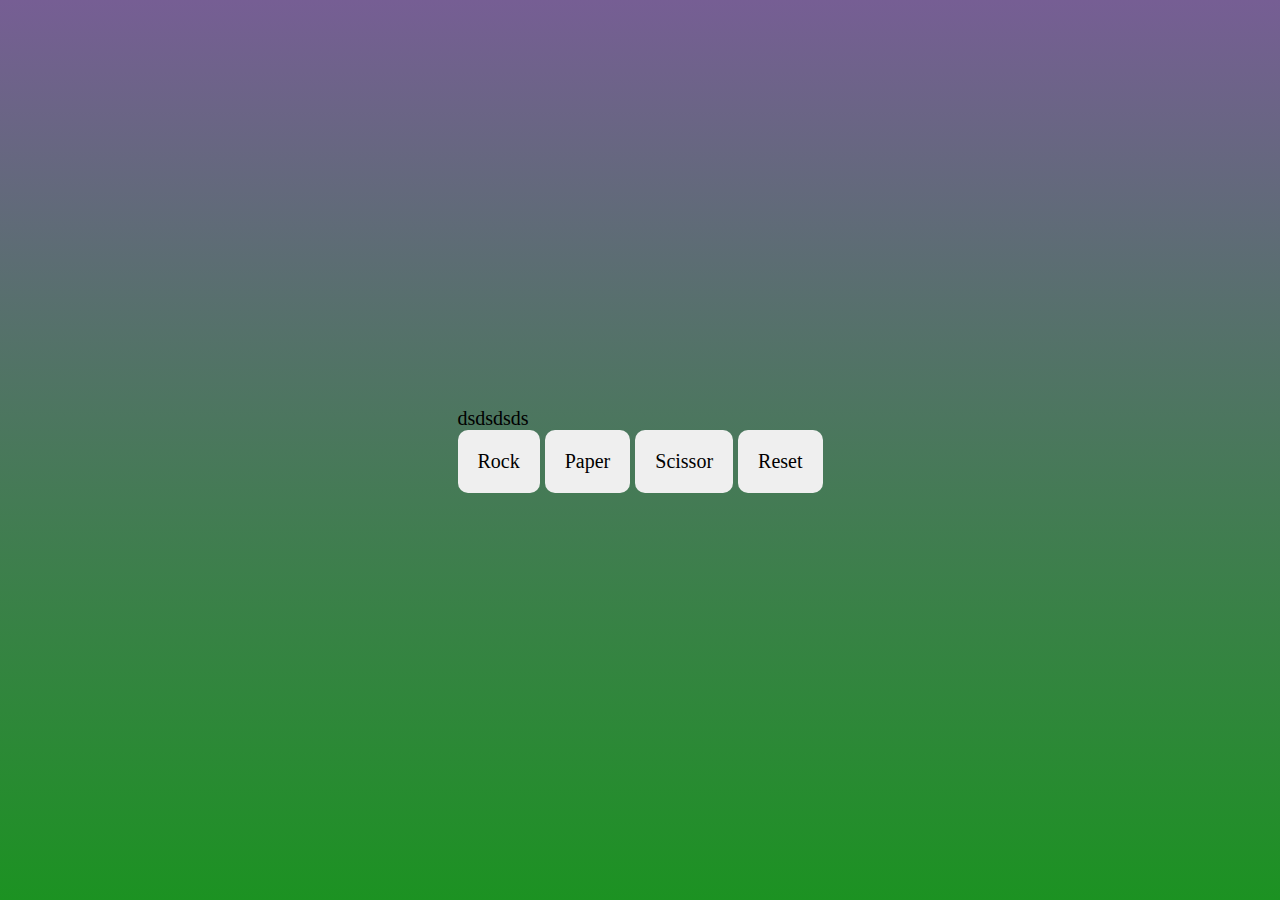
==== Calculator/index.html @ dc50d467 "Rock-Paper-Scissor(Project Phase 1)" ====
<!DOCTYPE html>
<html lang="en">
<head>
    <meta charset="UTF-8">
    <meta name="viewport" content="width=device-width, initial-scale=1.0">
    <title>Rock Paper Scissor</title>
    <link rel="stylesheet" href="index.css">
</head>
<body>
    <div class="outer-container">
        <div class="">
            <p>dsdsdsds</p>
            <button value="Rock" onclick="" >Rock</button>
            <button value="Paper"onclick="">Paper</button>
            <button value="Scissor" onclick="">Scissor</button>
            <button onclick="">Reset</button>
        </div>
    </div>
    <script src="index.js"></script>
</body>
</html>
---- Calculator/index.css ----
* {
    font-family: 'Times New Roman', serif;
    margin: 0;
    padding: 0;
    box-sizing: border-box;
    font-size: 20px;
}
.outer-container {
    width: 100%;
    min-height: 100vh;
    background-image: linear-gradient(to top, #1c9222 0%, #765e94 100%);
    display: flex;
    justify-content: center;
    align-items: center;
}
button{
    border-radius: 10px;
    border-style: none;
    padding: 20px;
}
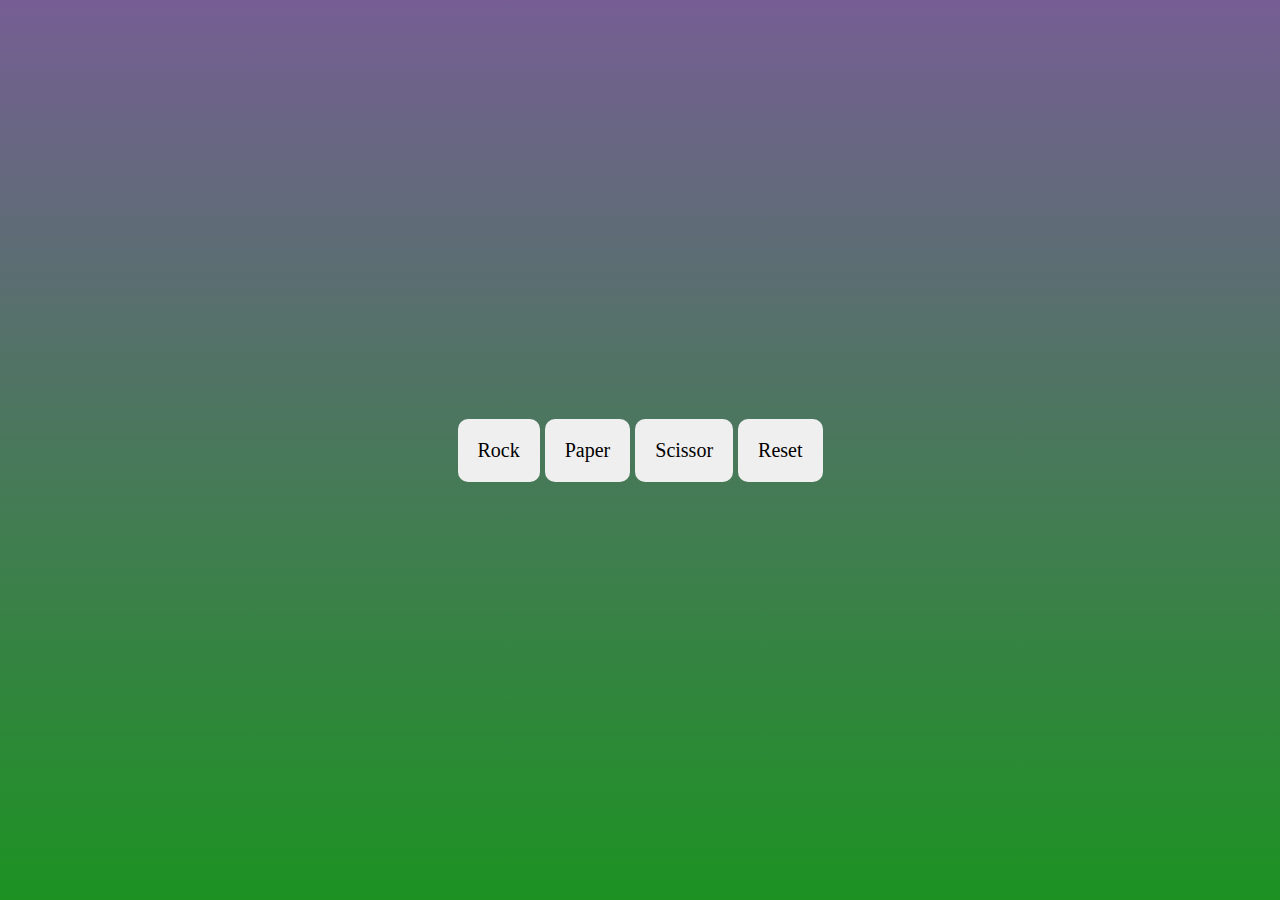
==== commit 39b5074c: "Day 3(Rock-Paper-Scissor): Update Score Function" ====
--- a/Calculator/index.html
+++ b/Calculator/index.html
@@ -9,11 +9,12 @@
 <body>
     <div class="outer-container">
         <div class="">
-            <p>dsdsdsds</p>
-            <button value="Rock" onclick="" >Rock</button>
-            <button value="Paper"onclick="">Paper</button>
-            <button value="Scissor" onclick="">Scissor</button>
-            <button onclick="">Reset</button>
+            <p id="display"></p>
+            <p id="score"></p>
+            <button value="Rock" id="btn">Rock</button>
+            <button value="Paper" id="btn">Paper</button>
+            <button value="Scissor" id="btn">Scissor</button>
+            <button>Reset</button>
         </div>
     </div>
     <script src="index.js"></script>
--- a/Calculator/index.css
+++ b/Calculator/index.css
@@ -17,4 +17,7 @@
     border-radius: 10px;
     border-style: none;
     padding: 20px;
+}
+p{
+    
 }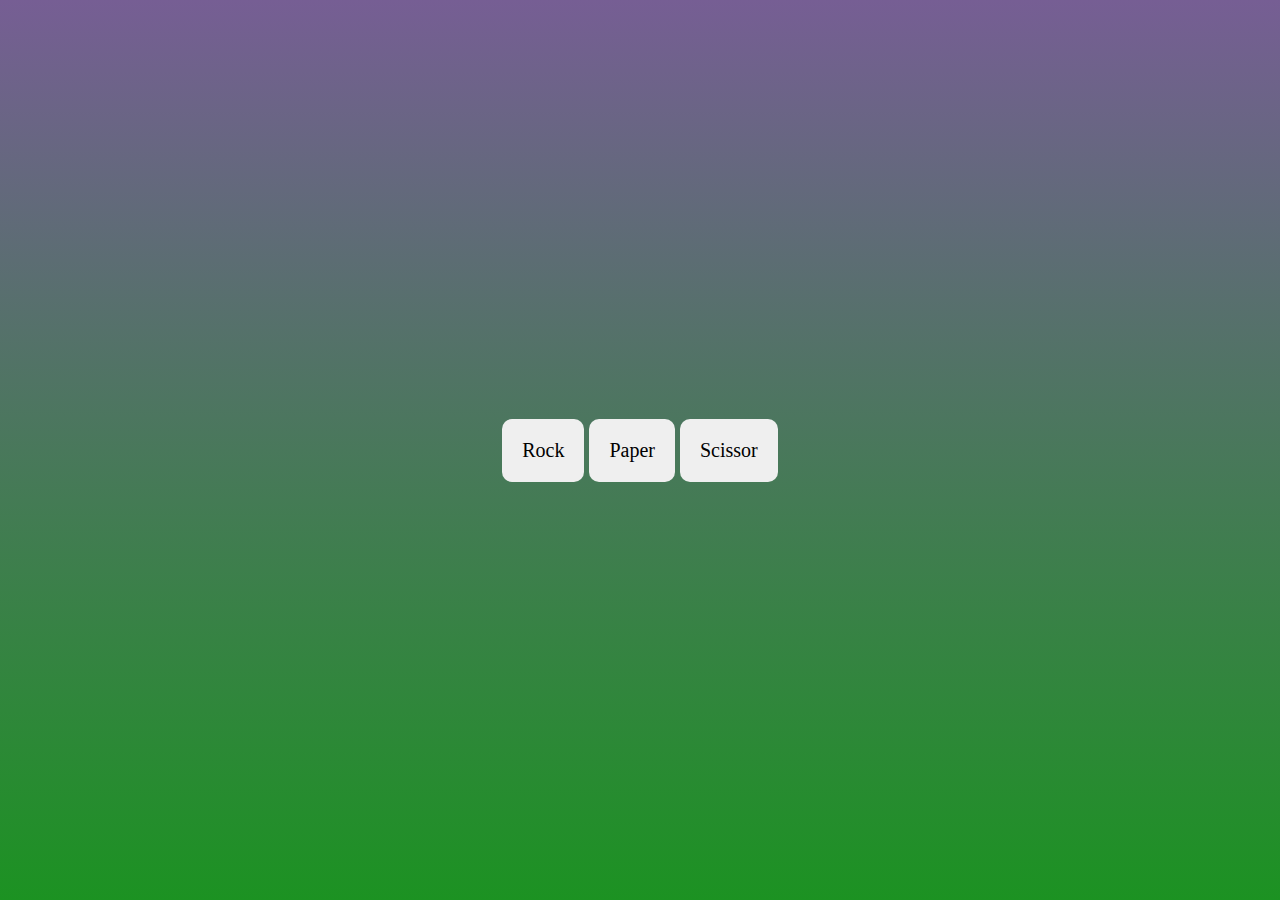
==== commit 3619da45: "Rock-Paper-Scissor(Display Score function complete))" ====
--- a/Calculator/index.html
+++ b/Calculator/index.html
@@ -8,15 +8,14 @@
 </head>
 <body>
     <div class="outer-container">
-        <div class="">
+        <div class="container">
             <p id="display"></p>
             <p id="score"></p>
-            <button value="Rock" id="btn">Rock</button>
-            <button value="Paper" id="btn">Paper</button>
-            <button value="Scissor" id="btn">Scissor</button>
-            <button>Reset</button>
+            <button value="Rock" class="btn">Rock</button>
+            <button value="Paper" class="btn">Paper</button>
+            <button value="Scissor" class="btn">Scissor</button>
         </div>
     </div>
     <script src="index.js"></script>
 </body>
-</html>+</html>
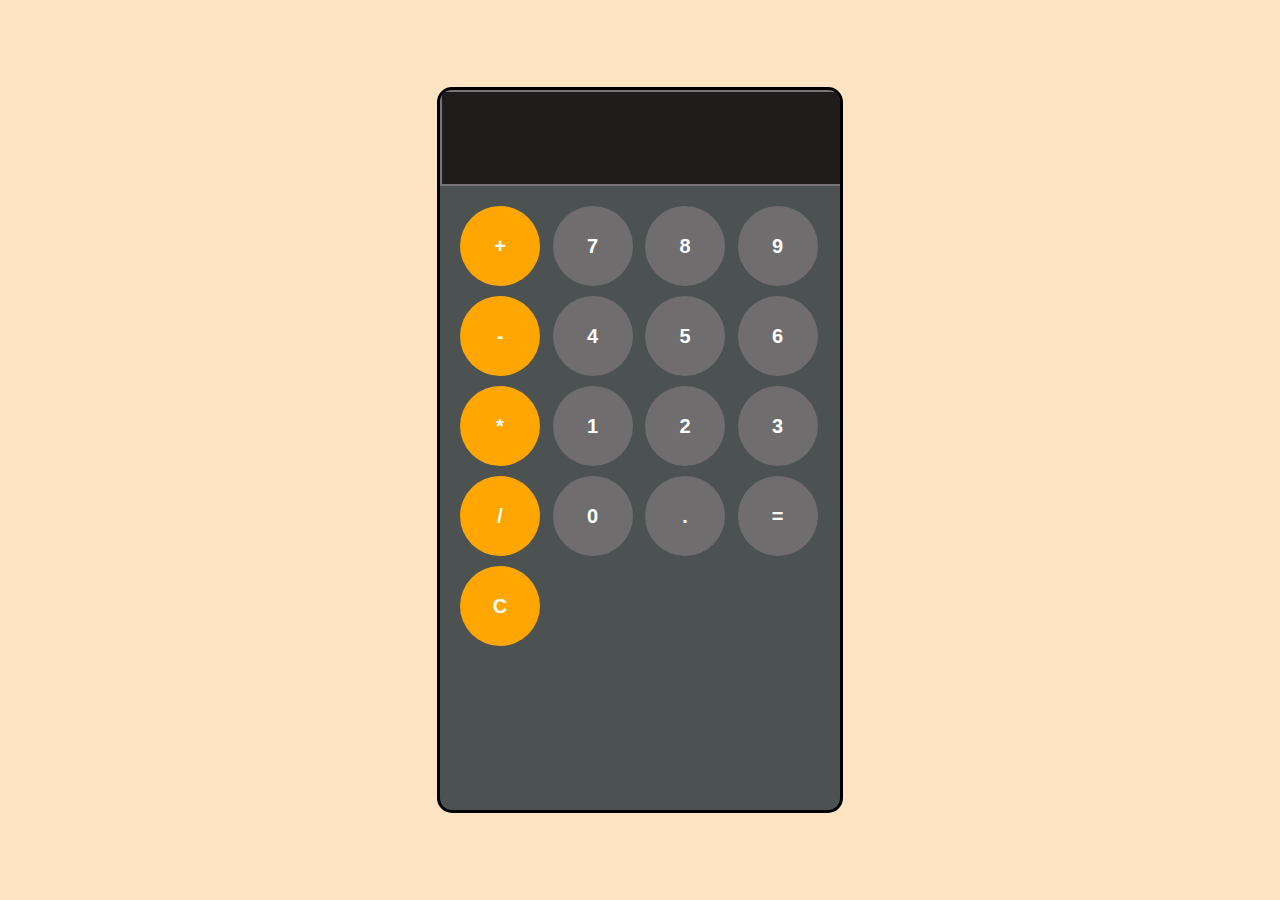
==== commit 9ad8a20d: "Calculator Project(HTML & CSS)" ====
--- a/Calculator/index.html
+++ b/Calculator/index.html
@@ -3,19 +3,33 @@
 <head>
     <meta charset="UTF-8">
     <meta name="viewport" content="width=device-width, initial-scale=1.0">
-    <title>Rock Paper Scissor</title>
     <link rel="stylesheet" href="index.css">
+    <title>Calculator</title>
 </head>
 <body>
-    <div class="outer-container">
-        <div class="container">
-            <p id="display"></p>
-            <p id="score"></p>
-            <button value="Rock" class="btn">Rock</button>
-            <button value="Paper" class="btn">Paper</button>
-            <button value="Scissor" class="btn">Scissor</button>
+    <div class= "outer-container">
+        <input id="display" readonly>
+        <div class="key">
+            <button class="operation">+</button>
+            <button>7</button>
+            <button>8</button>
+            <button>9</button>
+            <button class="operation">-</button>
+            <button>4</button>
+            <button>5</button>
+            <button>6</button>
+            <button class="operation">*</button>
+            <button>1</button>
+            <button>2</button>
+            <button>3</button>
+            <button class="operation">/</button>
+            <button>0</button>
+            <button>.</button>
+            <button>=</button>
+            <button class="operation">C</button>
         </div>
     </div>
+
     <script src="index.js"></script>
 </body>
-</html>
+</html>--- a/Calculator/index.css
+++ b/Calculator/index.css
@@ -1,23 +1,67 @@
-* {
-    font-family: 'Times New Roman', serif;
+*{
+    font-family: 'Segoe UI', Tahoma, Geneva, Verdana, sans-serif;
+    padding: 0;
     margin: 0;
-    padding: 0;
-    box-sizing: border-box;
-    font-size: 20px;
+
 }
-.outer-container {
+body{
+    display: flex;
+    align-items: center;
+    justify-content: center;
+    height: 100vh;
+    background-color: bisque;
+}
+.outer-container{
+    border-style:solid;
+    height: 80vh;
+    border-radius: 15px;
+    max-width: 400px;
+    overflow: hidden;
+    background-color:hsl(180, 4%, 31%);
+}
+#display{
+    border-style: solid;
     width: 100%;
-    min-height: 100vh;
-    background-image: linear-gradient(to top, #1c9222 0%, #765e94 100%);
-    display: flex;
-    justify-content: center;
+
+    color: white;
+    background-color: hsl(0, 7%, 12%);
+    font-size: 5rem;
+    text-align: left;
+    
+}
+.key{
+    display: grid;
+    grid-template-columns: repeat(4, 1fr);
+    gap: 10px;
     align-items: center;
+    text-align: center;
+    padding: 20px;
 }
 button{
-    border-radius: 10px;
+    width: 80px;
+    height: 80px;
+    border-radius: 80px;;
+    font-weight: bold;
+    font-size: 20px;
+    background-color:hsl(0, 1%, 43%);
     border-style: none;
-    padding: 20px;
+    color: white;
+    cursor: pointer;
 }
-p{
-    
-}+button:hover{
+    background-color:hsl(0, 4%, 53%);
+}
+button:active{
+    background-color:hsl(0, 9%, 66%);
+}
+.operation{
+    background-color: hsl(39, 100%, 50%);
+}
+.operation:hover{
+    background-color: hsl(39, 100%, 70%);
+}
+.operation:active{
+    background-color: hsl(39, 53%, 47%);
+}
+
+
